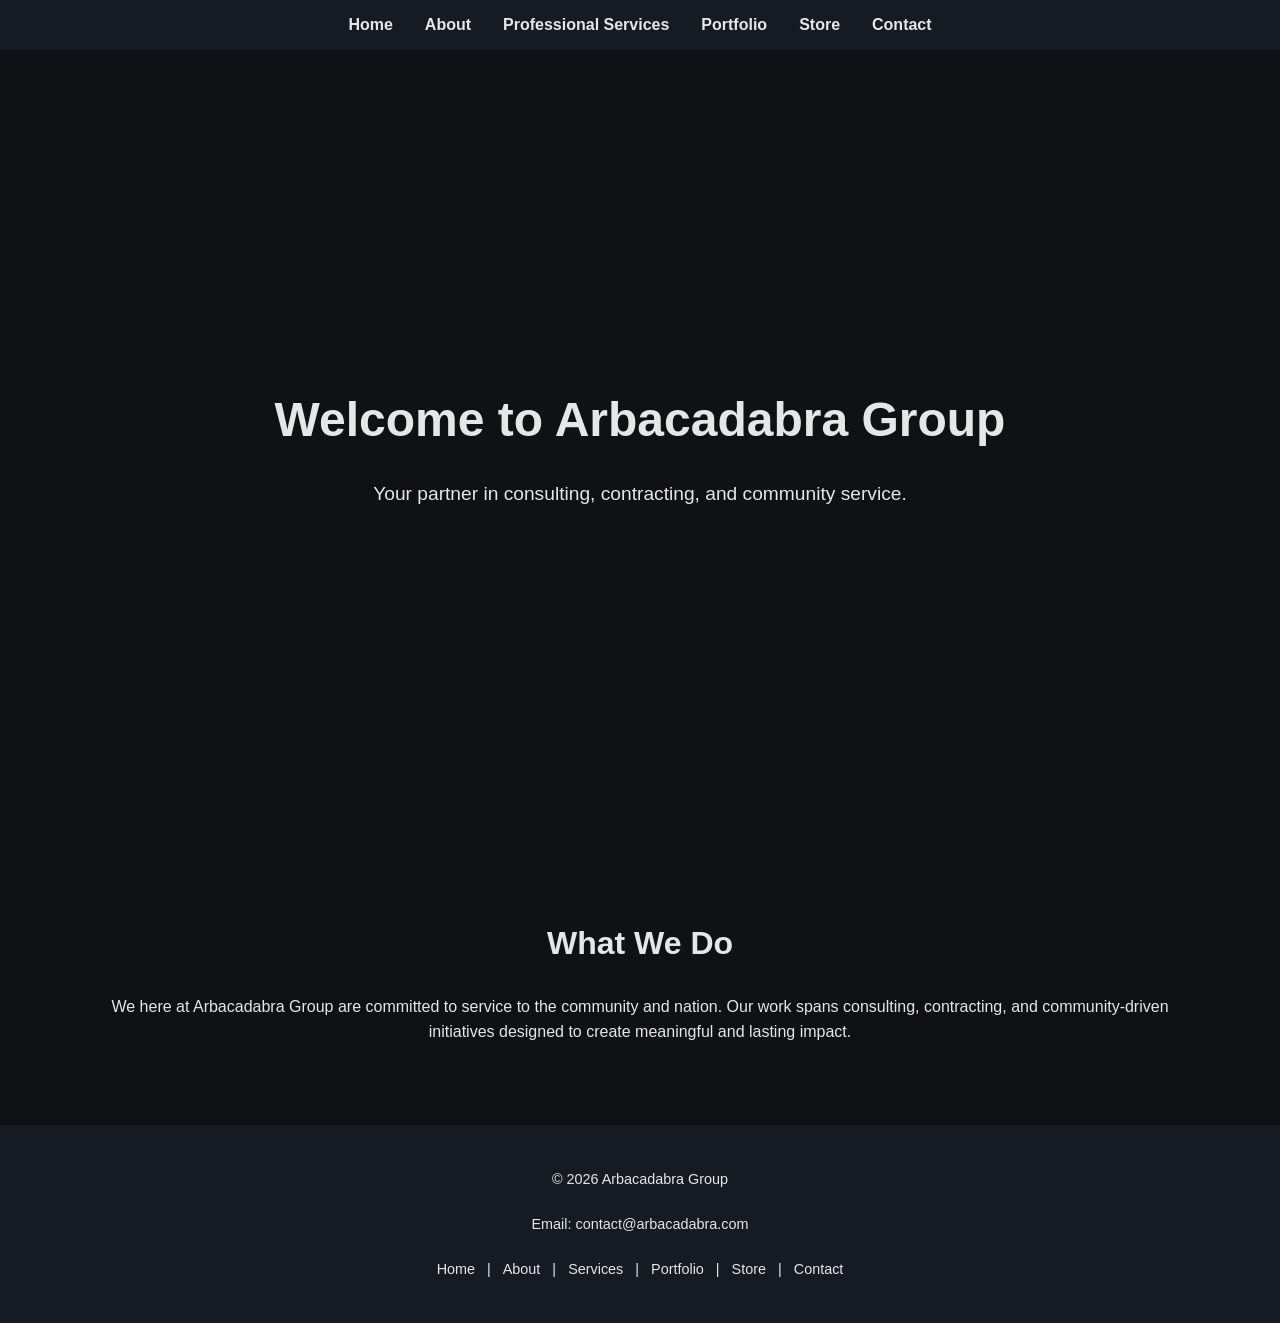
==== index.html @ 8ca6fe9f "first" ====
<!DOCTYPE html>
<html lang="en">
<head>
    <meta charset="UTF-8">
    <meta name="viewport" content="width=device-width, initial-scale=1.0">
    <title>Arbacadabra Group</title>
    <link rel="stylesheet" href="styles.css">
</head>
<body>

    <!-- Navigation -->
    <nav>
        <ul>
            <li><a href="index.html">Home</a></li>
            <li><a href="about.html">About</a></li>
            <li><a href="services.html">Professional Services</a></li>
            <li><a href="portfolio.html">Portfolio</a></li>
            <li><a href="store.html">Store</a></li>
            <li><a href="contact.html">Contact</a></li>
        </ul>
    </nav>

    <!-- Splash Section -->
    <header>
        <h1>Welcome to Arbacadabra Group</h1>
        <p>Your partner in consulting, contracting, and community service.</p>
    </header>

    <!-- About Section -->
    <section>
        <h2>What We Do</h2>
        <p>
            We here at Arbacadabra Group are committed to service to the community and nation.
            Our work spans consulting, contracting, and community-driven initiatives designed
            to create meaningful and lasting impact.
        </p>
    </section>

    <!-- Footer -->
    <footer>
        <p>&copy; 2026 Arbacadabra Group</p>
        <p>Email: contact@arbacadabra.com</p>
        <p>
            <a href="index.html">Home</a> |
            <a href="about.html">About</a> |
            <a href="services.html">Services</a> |
            <a href="portfolio.html">Portfolio</a> |
            <a href="store.html">Store</a> |
            <a href="contact.html">Contact</a>
        </p>
    </footer>

</body>
</html>
---- styles.css ----
body {
    margin: 0;
    font-family: Arial, sans-serif;
    background-color: #0f1115;
    color: #e6e6e6;
}

nav {
    display: flex;
    justify-content: center;
    background-color: #161a22;
    padding: 1rem 0;
}

nav ul {
    list-style: none;
    display: flex;
    gap: 2rem;
    padding: 0;
    margin: 0;
}

nav a {
    text-decoration: none;
    color: #e6e6e6;
    font-weight: bold;
}

nav a:hover {
    color: #4da3ff;
}

header {
    display: flex;
    flex-direction: column;
    justify-content: center;
    align-items: center;
    text-align: center;
    height: 80vh;
    padding: 2rem;
    background: linear-gradient(rgba(15,17,21,0.8), rgba(15,17,21,0.95)), url('https://via.placeholder.com/1600x900');
    background-size: cover;
    background-position: center;
}

header h1 {
    font-size: 3rem;
    margin-bottom: 1rem;
}

header p {
    font-size: 1.2rem;
    max-width: 600px;
}

section {
    display: flex;
    flex-direction: column;
    align-items: center;
    padding: 4rem 2rem;
    max-width: 1100px;
    margin: 0 auto;
}

section h2 {
    margin-bottom: 1rem;
    font-size: 2rem;
}

section p {
    line-height: 1.6;
    text-align: center;
}

footer {
    display: flex;
    flex-direction: column;
    align-items: center;
    background-color: #161a22;
    padding: 2rem 1rem;
    font-size: 0.9rem;
}

footer a {
    color: #e6e6e6;
    text-decoration: none;
    margin: 0 0.5rem;
}

footer a:hover {
    color: #4da3ff;
}

/* Layout utilities */
.container {
    display: flex;
    flex-direction: column;
    gap: 2rem;
}

.row {
    display: flex;
    gap: 2rem;
    flex-wrap: wrap;
    justify-content: center;
}

.card {
    background-color: #1c212b;
    border-radius: 8px;
    overflow: hidden;
    flex: 1;
    min-width: 260px;
    max-width: 320px;
    display: flex;
    flex-direction: column;
}

/* NEW: Image preview */
.card img {
    width: 100%;
    height: 160px;
    object-fit: cover;
    display: block;
}

/* Card content wrapper */
.card-content {
    padding: 1.5rem;
    display: flex;
    flex-direction: column;
    gap: 0.75rem;
}

.card h3, .card h2 {
    margin: 0;
}

.card p {
    text-align: left;
    margin: 0;
}

.card a {
    color: #4da3ff;
    text-decoration: none;
    font-size: 0.9rem;
}

.card a:hover {
    text-decoration: underline;
}
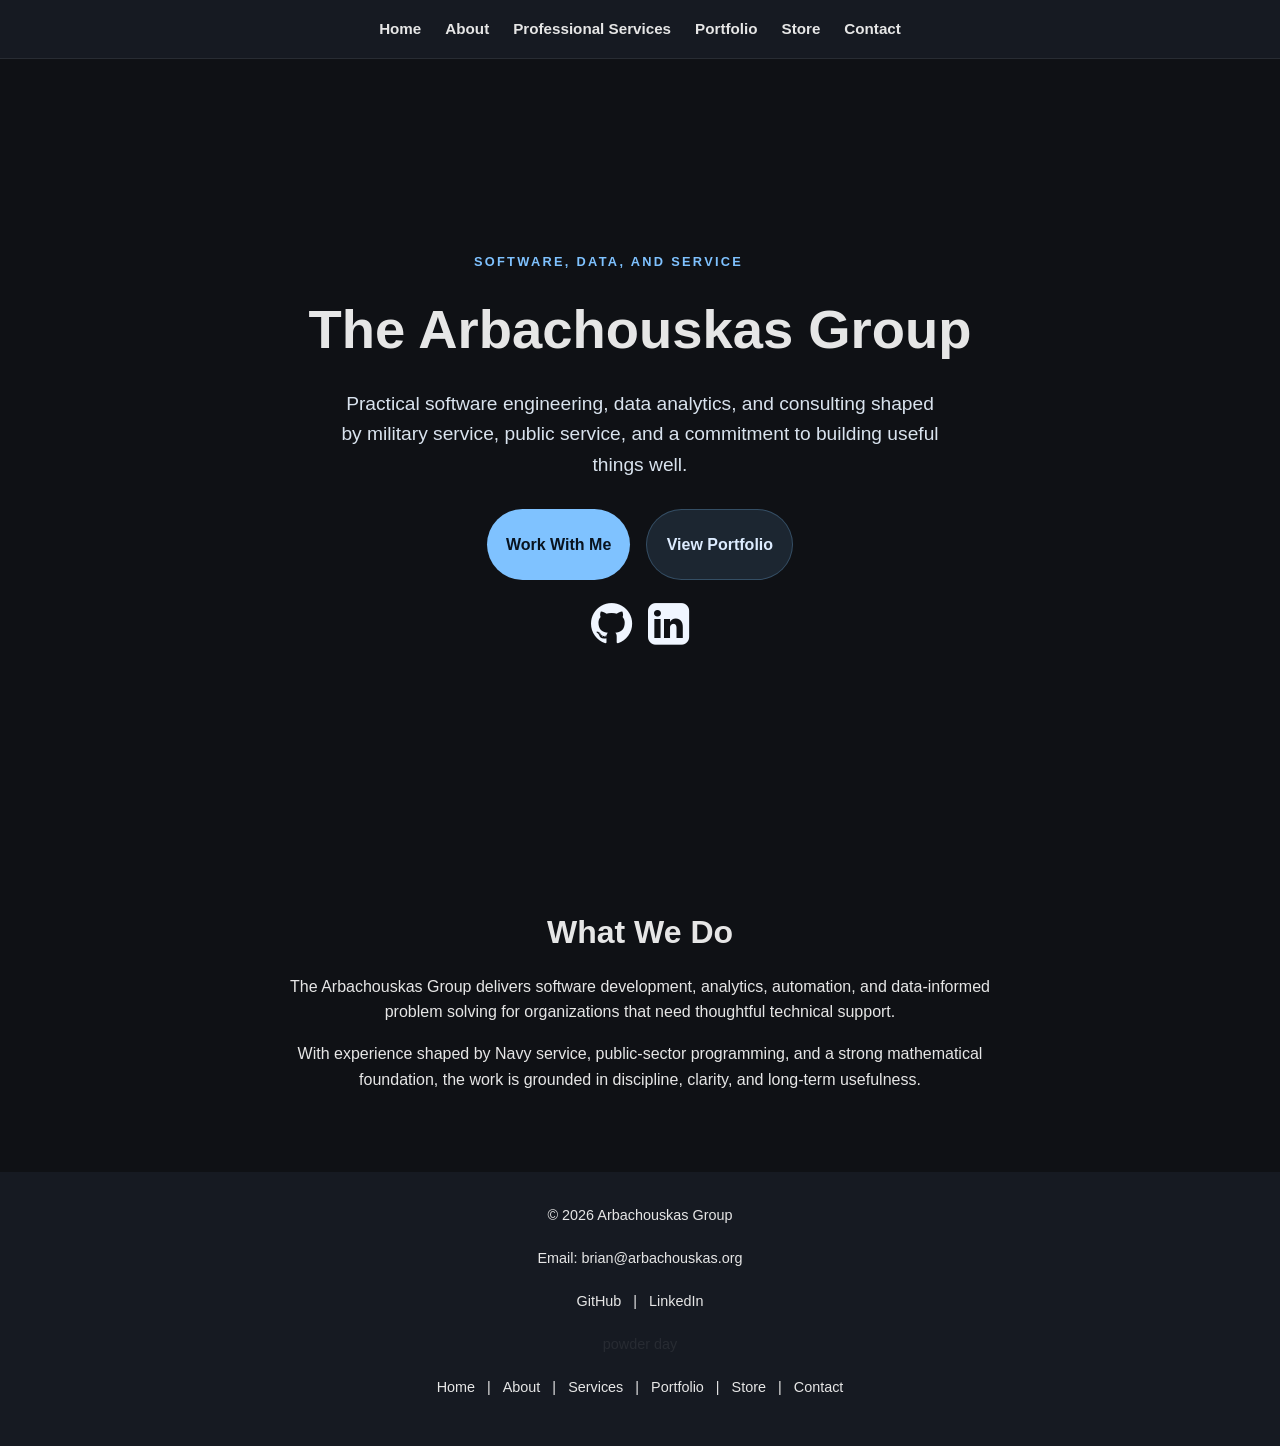
==== commit e0e42a66: "full rework using codex" ====
--- a/index.html
+++ b/index.html
@@ -3,8 +3,10 @@
 <head>
     <meta charset="UTF-8">
     <meta name="viewport" content="width=device-width, initial-scale=1.0">
-    <title>Arbacadabra Group</title>
+    <title>Arbachouskas Group</title>
     <link rel="stylesheet" href="styles.css">
+    <link rel="stylesheet" href="styles-index.css">
+    <link rel="stylesheet" href="https://cdnjs.cloudflare.com/ajax/libs/font-awesome/4.7.0/css/font-awesome.min.css">
 </head>
 <body>
 
@@ -12,43 +14,67 @@
     <nav>
         <ul>
             <li><a href="index.html">Home</a></li>
-            <li><a href="about.html">About</a></li>
-            <li><a href="services.html">Professional Services</a></li>
-            <li><a href="portfolio.html">Portfolio</a></li>
-            <li><a href="store.html">Store</a></li>
-            <li><a href="contact.html">Contact</a></li>
+            <li><a href="About/about.html">About</a></li>
+            <li><a href="Services/services.html">Professional Services</a></li>
+            <li><a href="Portfolio/portfolio.html">Portfolio</a></li>
+            <li><a href="Store/store.html">Store</a></li>
+            <li><a href="Contact/contact.html">Contact</a></li>
         </ul>
     </nav>
 
     <!-- Splash Section -->
     <header>
-        <h1>Welcome to Arbacadabra Group</h1>
-        <p>Your partner in consulting, contracting, and community service.</p>
+        <div class="hero-content">
+            <p class="eyebrow">Software, Data, and Service</p>
+            <h1>The Arbachouskas Group</h1>
+            <p class="hero-lead">
+                Practical software engineering, data analytics, and consulting shaped by military service,
+                public service, and a commitment to building useful things well.
+            </p>
+            <div class="hero-actions">
+                <a class="button-primary" href="Contact/contact.html">Work With Me</a>
+                <a class="button-secondary" href="Portfolio/portfolio.html">View Portfolio</a>
+            </div>
+            <div class="social-links">
+                <a href="https://github.com/FryingpanSamurai" target="_blank" rel="noopener noreferrer"><i class="fa fa-github" style="font-size:48px"></i></a>
+                <a href="https://www.linkedin.com/in/bpatricka" target="_blank" rel="noopener noreferrer"><i class="fa fa-linkedin-square" style="font-size:48px"></i></a>
+            </div>
+        </div>
     </header>
 
     <!-- About Section -->
-    <section>
+    <section class="home-overview">
         <h2>What We Do</h2>
         <p>
-            We here at Arbacadabra Group are committed to service to the community and nation.
-            Our work spans consulting, contracting, and community-driven initiatives designed
-            to create meaningful and lasting impact.
+            The Arbachouskas Group delivers software development, analytics, automation, and data-informed problem solving
+            for organizations that need thoughtful technical support.
+        </p>
+        <p>
+            With experience shaped by Navy service, public-sector programming, and a strong mathematical foundation,
+            the work is grounded in discipline, clarity, and long-term usefulness.
         </p>
     </section>
 
     <!-- Footer -->
     <footer>
-        <p>&copy; 2026 Arbacadabra Group</p>
-        <p>Email: contact@arbacadabra.com</p>
+        <p>&copy; 2026 Arbachouskas Group</p>
+        <p>Email: brian@arbachouskas.org</p>
+        <p>
+            <a href="https://github.com/FryingpanSamurai" target="_blank" rel="noopener noreferrer">GitHub</a> |
+            <a href="https://www.linkedin.com/in/bpatricka" target="_blank" rel="noopener noreferrer">LinkedIn</a>
+        </p>
+        <p class="footer-secret">
+            <a href="Arcade/skifree.html" aria-label="Hidden ski game">powder day</a>
+        </p>
         <p>
             <a href="index.html">Home</a> |
-            <a href="about.html">About</a> |
-            <a href="services.html">Services</a> |
-            <a href="portfolio.html">Portfolio</a> |
-            <a href="store.html">Store</a> |
-            <a href="contact.html">Contact</a>
+            <a href="About/about.html">About</a> |
+            <a href="Services/services.html">Services</a> |
+            <a href="Portfolio/portfolio.html">Portfolio</a> |
+            <a href="Store/store.html">Store</a> |
+            <a href="Contact/contact.html">Contact</a>
         </p>
     </footer>
 
 </body>
-</html>+</html>
--- a/styles.css
+++ b/styles.css
@@ -3,19 +3,23 @@
     font-family: Arial, sans-serif;
     background-color: #0f1115;
     color: #e6e6e6;
+    line-height: 1.6;
 }
 
 nav {
     display: flex;
     justify-content: center;
     background-color: #161a22;
-    padding: 1rem 0;
+    padding: 1rem;
+    border-bottom: 1px solid rgba(255, 255, 255, 0.08);
 }
 
 nav ul {
     list-style: none;
     display: flex;
-    gap: 2rem;
+    flex-wrap: wrap;
+    justify-content: center;
+    gap: 0.75rem 1.5rem;
     padding: 0;
     margin: 0;
 }
@@ -24,10 +28,19 @@
     text-decoration: none;
     color: #e6e6e6;
     font-weight: bold;
+    font-size: 0.95rem;
 }
 
 nav a:hover {
     color: #4da3ff;
+}
+
+a {
+    color: #7fc2ff;
+}
+
+a:hover {
+    color: #a9d6ff;
 }
 
 header {
@@ -38,19 +51,54 @@
     text-align: center;
     height: 80vh;
     padding: 2rem;
-    background: linear-gradient(rgba(15,17,21,0.8), rgba(15,17,21,0.95)), url('https://via.placeholder.com/1600x900');
+    background: linear-gradient(rgba(15,17,21,0.76), rgba(15,17,21,0.93)), url('https://upload.wikimedia.org/wikipedia/commons/1/15/ComputerProgrammer.jpg');
     background-size: cover;
     background-position: center;
 }
 
+.hero-content {
+    max-width: 760px;
+}
+
 header h1 {
-    font-size: 3rem;
+    font-size: 3.4rem;
     margin-bottom: 1rem;
 }
 
 header p {
     font-size: 1.2rem;
     max-width: 600px;
+}
+
+.hero-lead {
+    margin: 0 auto;
+    color: #d9e3ee;
+}
+
+.hero-actions,
+.social-links {
+    display: flex;
+    flex-wrap: wrap;
+    justify-content: center;
+    gap: 0.9rem 1rem;
+}
+
+.hero-actions {
+    margin-top: 1.75rem;
+}
+
+.social-links {
+    margin-top: 1.25rem;
+}
+
+.social-links a {
+    color: #f0f6ff;
+    text-decoration: none;
+    font-weight: 600;
+}
+
+.social-links a:hover {
+    color: #7fc2ff;
 }
 
 section {
@@ -62,14 +110,147 @@
     margin: 0 auto;
 }
 
-section h2 {
-    margin-bottom: 1rem;
-    font-size: 2rem;
-}
-
-section p {
-    line-height: 1.6;
+h1,
+h2,
+h3,
+p {
+    margin-top: 0;
+}
+
+main {
+    display: block;
+}
+
+.page-shell {
+    max-width: 1100px;
+    margin: 0 auto;
+    padding: 0 1.25rem 4rem;
+}
+
+.page-hero {
+    padding: 3rem 0 2rem;
     text-align: center;
+}
+
+.page-hero--compact {
+    max-width: 760px;
+    margin: 0 auto;
+}
+
+.eyebrow {
+    color: #7fc2ff;
+    text-transform: uppercase;
+    letter-spacing: 0.18em;
+    font-size: 0.8rem;
+    font-weight: 700;
+}
+
+.lead {
+    font-size: 1.1rem;
+    color: #d0d6df;
+}
+
+.button-primary,
+.button-secondary {
+    display: inline-flex;
+    align-items: center;
+    justify-content: center;
+    width: fit-content;
+    min-height: 44px;
+    padding: 0.8rem 1.2rem;
+    border-radius: 999px;
+    text-decoration: none;
+    font-weight: 700;
+    transition: background-color 0.2s ease, color 0.2s ease, transform 0.2s ease;
+}
+
+.button-primary {
+    background-color: #7fc2ff;
+    color: #09131f;
+}
+
+.button-primary:hover {
+    background-color: #a9d6ff;
+    color: #09131f;
+    transform: translateY(-1px);
+}
+
+.button-secondary {
+    background-color: rgba(127, 194, 255, 0.12);
+    color: #ddecff;
+    border: 1px solid rgba(127, 194, 255, 0.25);
+}
+
+.button-secondary:hover {
+    background-color: rgba(127, 194, 255, 0.2);
+}
+
+.contact-layout,
+.store-grid {
+    display: grid;
+    gap: 1.25rem;
+}
+
+.row {
+    display: flex;
+    flex-wrap: wrap;
+    justify-content: center;
+    gap: 1.5rem;
+    width: 100%;
+}
+
+.contact-layout {
+    grid-template-columns: 1.25fr 0.95fr;
+    align-items: start;
+}
+
+.card,
+.info-panel,
+.cta-panel,
+.store-card {
+    background: linear-gradient(180deg, rgba(28, 33, 43, 0.92), rgba(19, 23, 31, 0.96));
+    border: 1px solid rgba(255, 255, 255, 0.08);
+    border-radius: 18px;
+    padding: 1.5rem;
+    box-shadow: 0 18px 42px rgba(0, 0, 0, 0.18);
+}
+
+.card {
+    flex: 1 1 260px;
+    max-width: 320px;
+}
+
+.card p {
+    text-align: left;
+}
+
+.card h2,
+.card h3 {
+    margin-bottom: 0.75rem;
+}
+
+.contact-methods {
+    display: grid;
+    gap: 1rem;
+    margin-top: 1.5rem;
+}
+
+.contact-method h3,
+.store-card h2 {
+    margin-bottom: 0.35rem;
+}
+
+.feature-list {
+    padding-left: 1.2rem;
+    margin: 0 0 1.5rem;
+}
+
+.store-grid {
+    grid-template-columns: repeat(2, minmax(0, 1fr));
+}
+
+.store-card--highlight {
+    background: linear-gradient(135deg, rgba(77, 163, 255, 0.18), rgba(28, 33, 43, 0.96));
 }
 
 footer {
@@ -79,6 +260,8 @@
     background-color: #161a22;
     padding: 2rem 1rem;
     font-size: 0.9rem;
+    text-align: center;
+    gap: 0.35rem;
 }
 
 footer a {
@@ -91,62 +274,72 @@
     color: #4da3ff;
 }
 
-/* Layout utilities */
-.container {
-    display: flex;
-    flex-direction: column;
-    gap: 2rem;
-}
-
-.row {
-    display: flex;
-    gap: 2rem;
-    flex-wrap: wrap;
-    justify-content: center;
-}
-
-.card {
-    background-color: #1c212b;
-    border-radius: 8px;
-    overflow: hidden;
-    flex: 1;
-    min-width: 260px;
-    max-width: 320px;
-    display: flex;
-    flex-direction: column;
-}
-
-/* NEW: Image preview */
-.card img {
-    width: 100%;
-    height: 160px;
-    object-fit: cover;
-    display: block;
-}
-
-/* Card content wrapper */
-.card-content {
-    padding: 1.5rem;
-    display: flex;
-    flex-direction: column;
-    gap: 0.75rem;
-}
-
-.card h3, .card h2 {
-    margin: 0;
-}
-
-.card p {
-    text-align: left;
-    margin: 0;
-}
-
-.card a {
-    color: #4da3ff;
-    text-decoration: none;
-    font-size: 0.9rem;
-}
-
-.card a:hover {
-    text-decoration: underline;
-}
+.footer-secret {
+    opacity: 0.08;
+    transition: opacity 0.2s ease;
+}
+
+.footer-secret:hover,
+.footer-secret:focus-within {
+    opacity: 0.6;
+}
+
+@media (max-width: 768px) {
+    header {
+        height: auto;
+        min-height: 60vh;
+        padding: 4rem 1.25rem;
+    }
+
+    header h1 {
+        font-size: 2.4rem;
+    }
+
+    .hero-lead {
+        font-size: 1.05rem;
+    }
+
+    section {
+        padding: 3rem 1.25rem;
+    }
+
+    .contact-layout,
+    .store-grid {
+        grid-template-columns: 1fr;
+    }
+}
+
+@media (max-width: 480px) {
+    nav {
+        padding: 0.9rem 0.75rem;
+    }
+
+    nav ul {
+        gap: 0.65rem 1rem;
+    }
+
+    nav a {
+        font-size: 0.9rem;
+    }
+
+    header h1 {
+        font-size: 2rem;
+    }
+
+    .hero-actions,
+    .social-links {
+        flex-direction: column;
+        align-items: stretch;
+    }
+
+    .page-shell {
+        padding: 0 1rem 3rem;
+    }
+
+    .info-panel,
+    .cta-panel,
+    .store-card {
+        padding: 1.2rem;
+    }
+}
+
--- a/styles-index.css
+++ b/styles-index.css
@@ -0,0 +1,13 @@
+ .home-overview {
+    max-width: 760px;
+ }
+
+section h2 {
+    margin-bottom: 1rem;
+    font-size: 2rem;
+}
+
+section p {
+    line-height: 1.6;
+    text-align: center;
+}
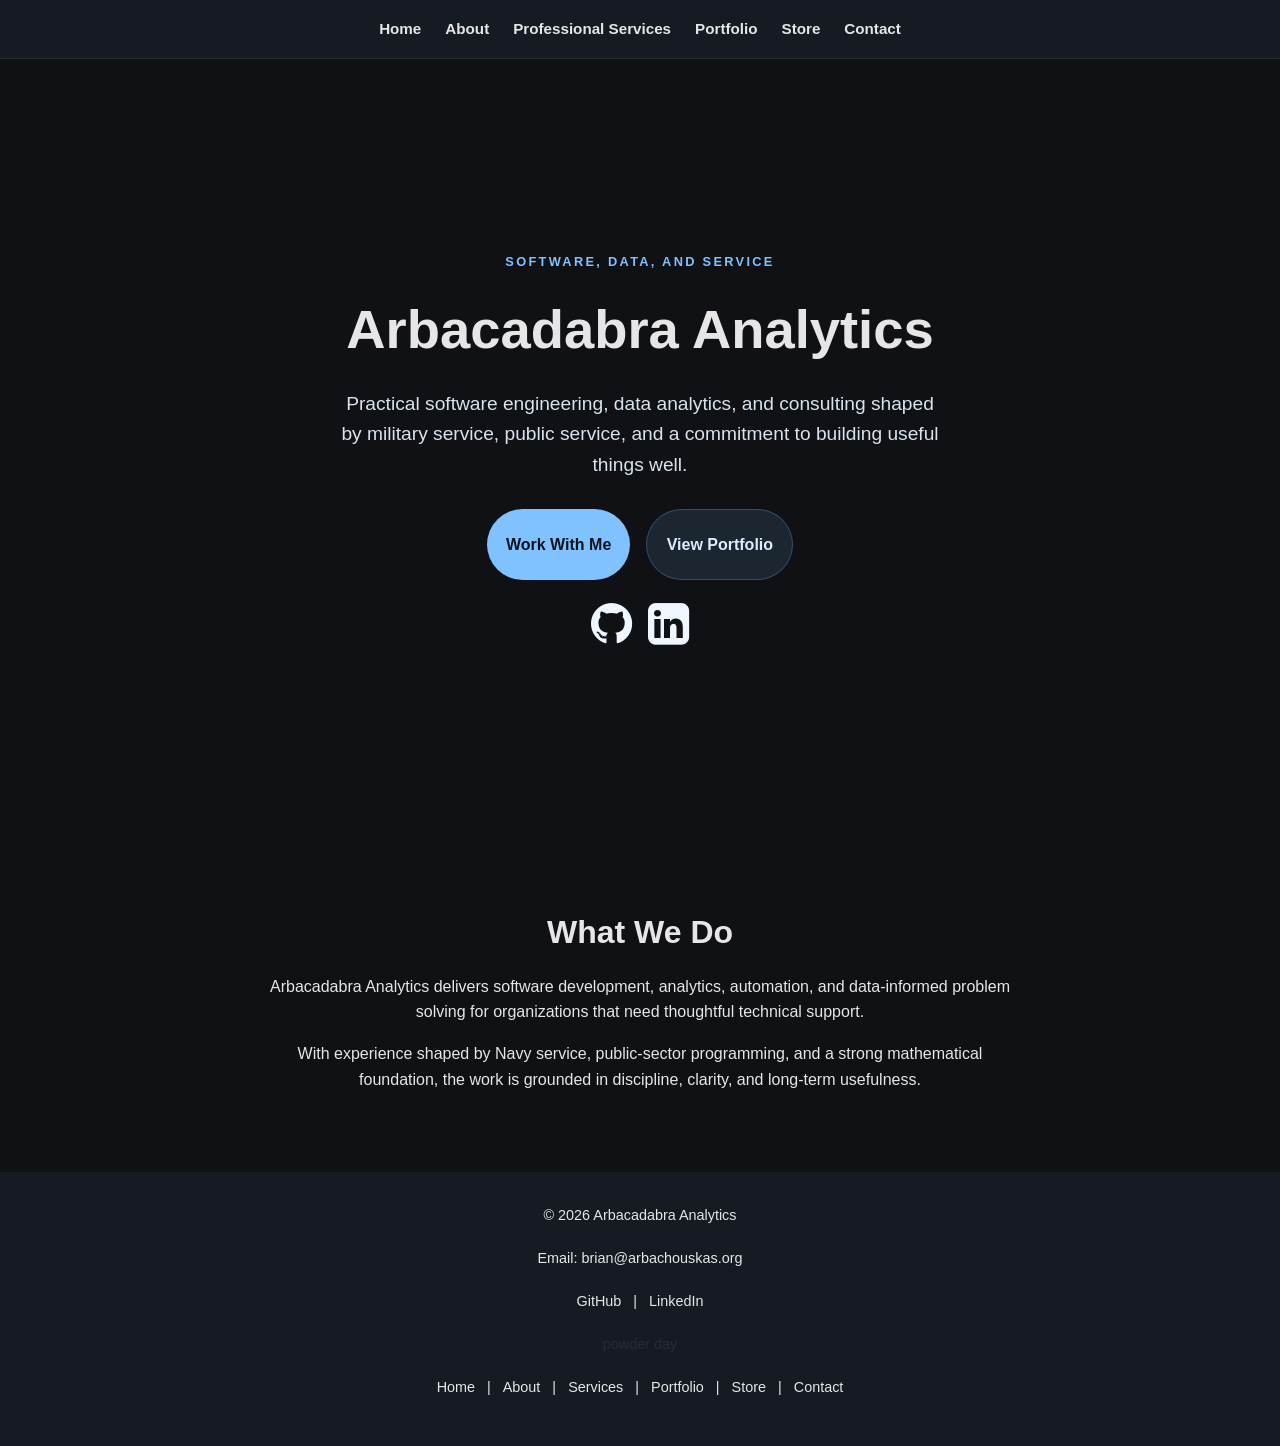
==== commit 3a5f5369: "index changes" ====
--- a/index.html
+++ b/index.html
@@ -3,7 +3,7 @@
 <head>
     <meta charset="UTF-8">
     <meta name="viewport" content="width=device-width, initial-scale=1.0">
-    <title>Arbachouskas Group</title>
+    <title>Arbacadabra Analytics</title>
     <link rel="stylesheet" href="styles.css">
     <link rel="stylesheet" href="styles-index.css">
     <link rel="stylesheet" href="https://cdnjs.cloudflare.com/ajax/libs/font-awesome/4.7.0/css/font-awesome.min.css">
@@ -26,7 +26,7 @@
     <header>
         <div class="hero-content">
             <p class="eyebrow">Software, Data, and Service</p>
-            <h1>The Arbachouskas Group</h1>
+            <h1>Arbacadabra Analytics</h1>
             <p class="hero-lead">
                 Practical software engineering, data analytics, and consulting shaped by military service,
                 public service, and a commitment to building useful things well.
@@ -46,7 +46,7 @@
     <section class="home-overview">
         <h2>What We Do</h2>
         <p>
-            The Arbachouskas Group delivers software development, analytics, automation, and data-informed problem solving
+            Arbacadabra Analytics delivers software development, analytics, automation, and data-informed problem solving
             for organizations that need thoughtful technical support.
         </p>
         <p>
@@ -57,7 +57,7 @@
 
     <!-- Footer -->
     <footer>
-        <p>&copy; 2026 Arbachouskas Group</p>
+        <p>&copy; 2026 Arbacadabra Analytics</p>
         <p>Email: brian@arbachouskas.org</p>
         <p>
             <a href="https://github.com/FryingpanSamurai" target="_blank" rel="noopener noreferrer">GitHub</a> |
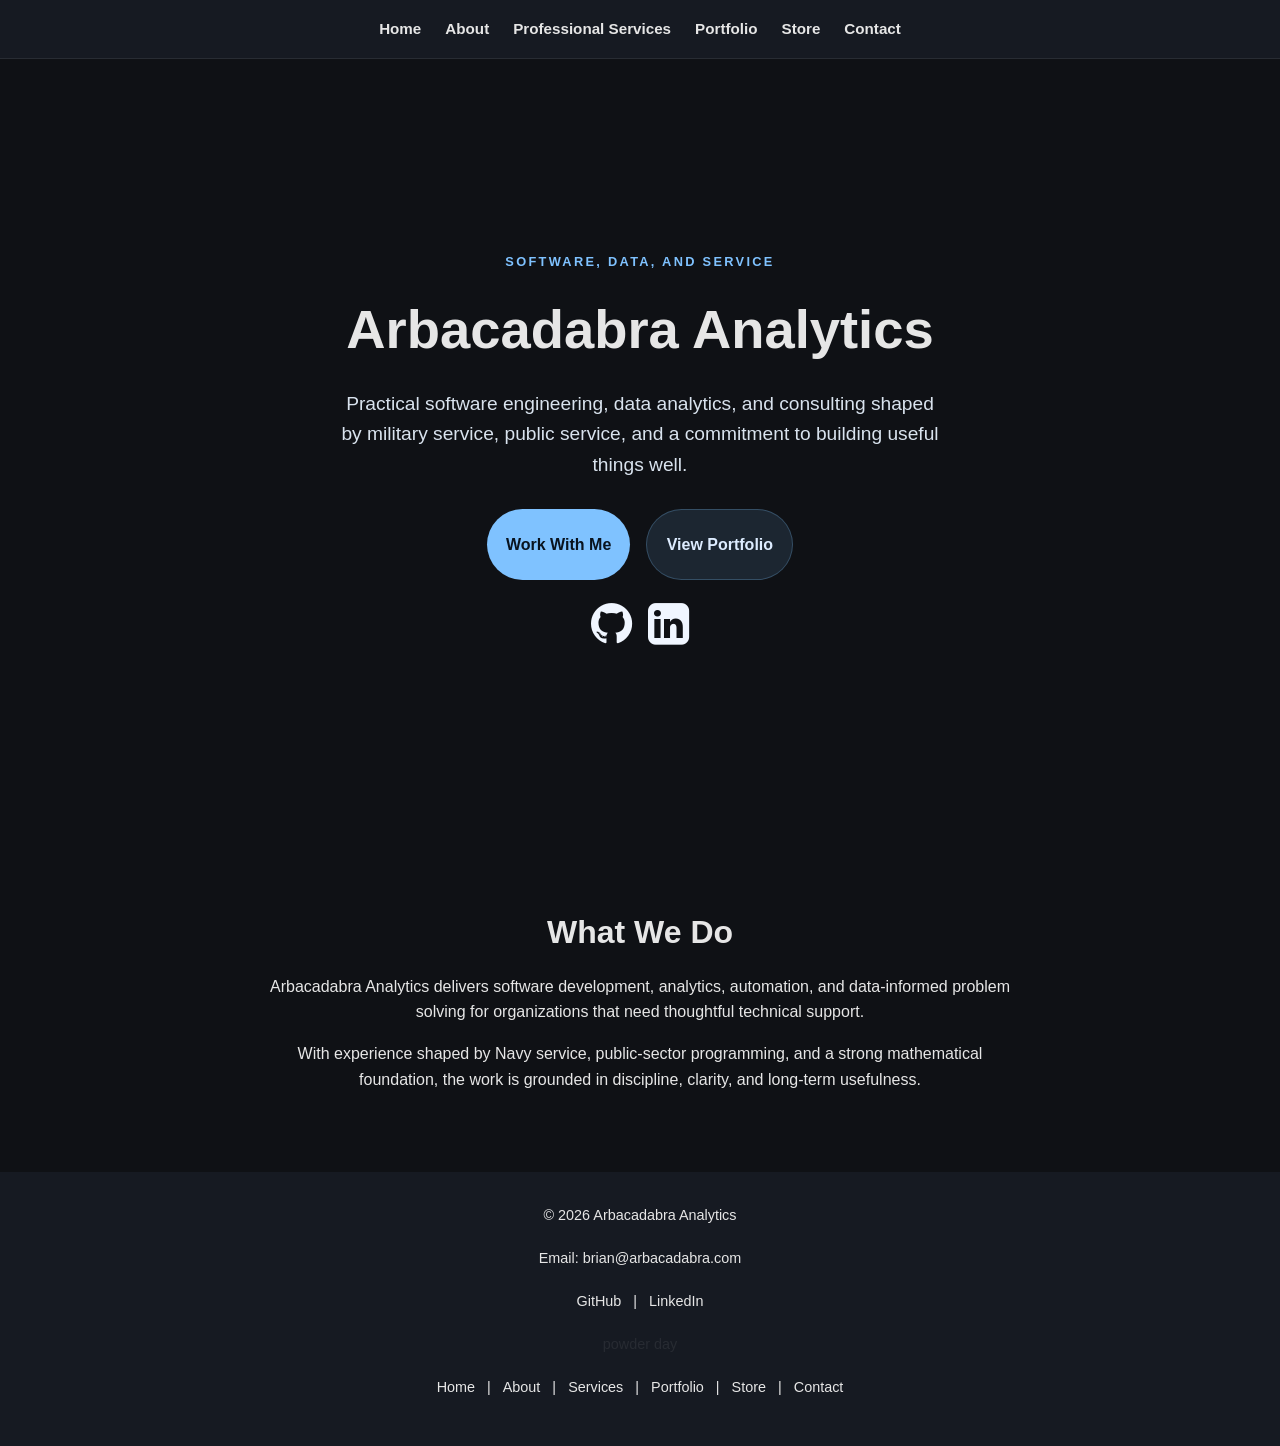
==== commit f6c78fd8: "rebranding" ====
--- a/index.html
+++ b/index.html
@@ -58,7 +58,7 @@
     <!-- Footer -->
     <footer>
         <p>&copy; 2026 Arbacadabra Analytics</p>
-        <p>Email: brian@arbachouskas.org</p>
+        <p>Email: brian@arbacadabra.com</p>
         <p>
             <a href="https://github.com/FryingpanSamurai" target="_blank" rel="noopener noreferrer">GitHub</a> |
             <a href="https://www.linkedin.com/in/bpatricka" target="_blank" rel="noopener noreferrer">LinkedIn</a>
